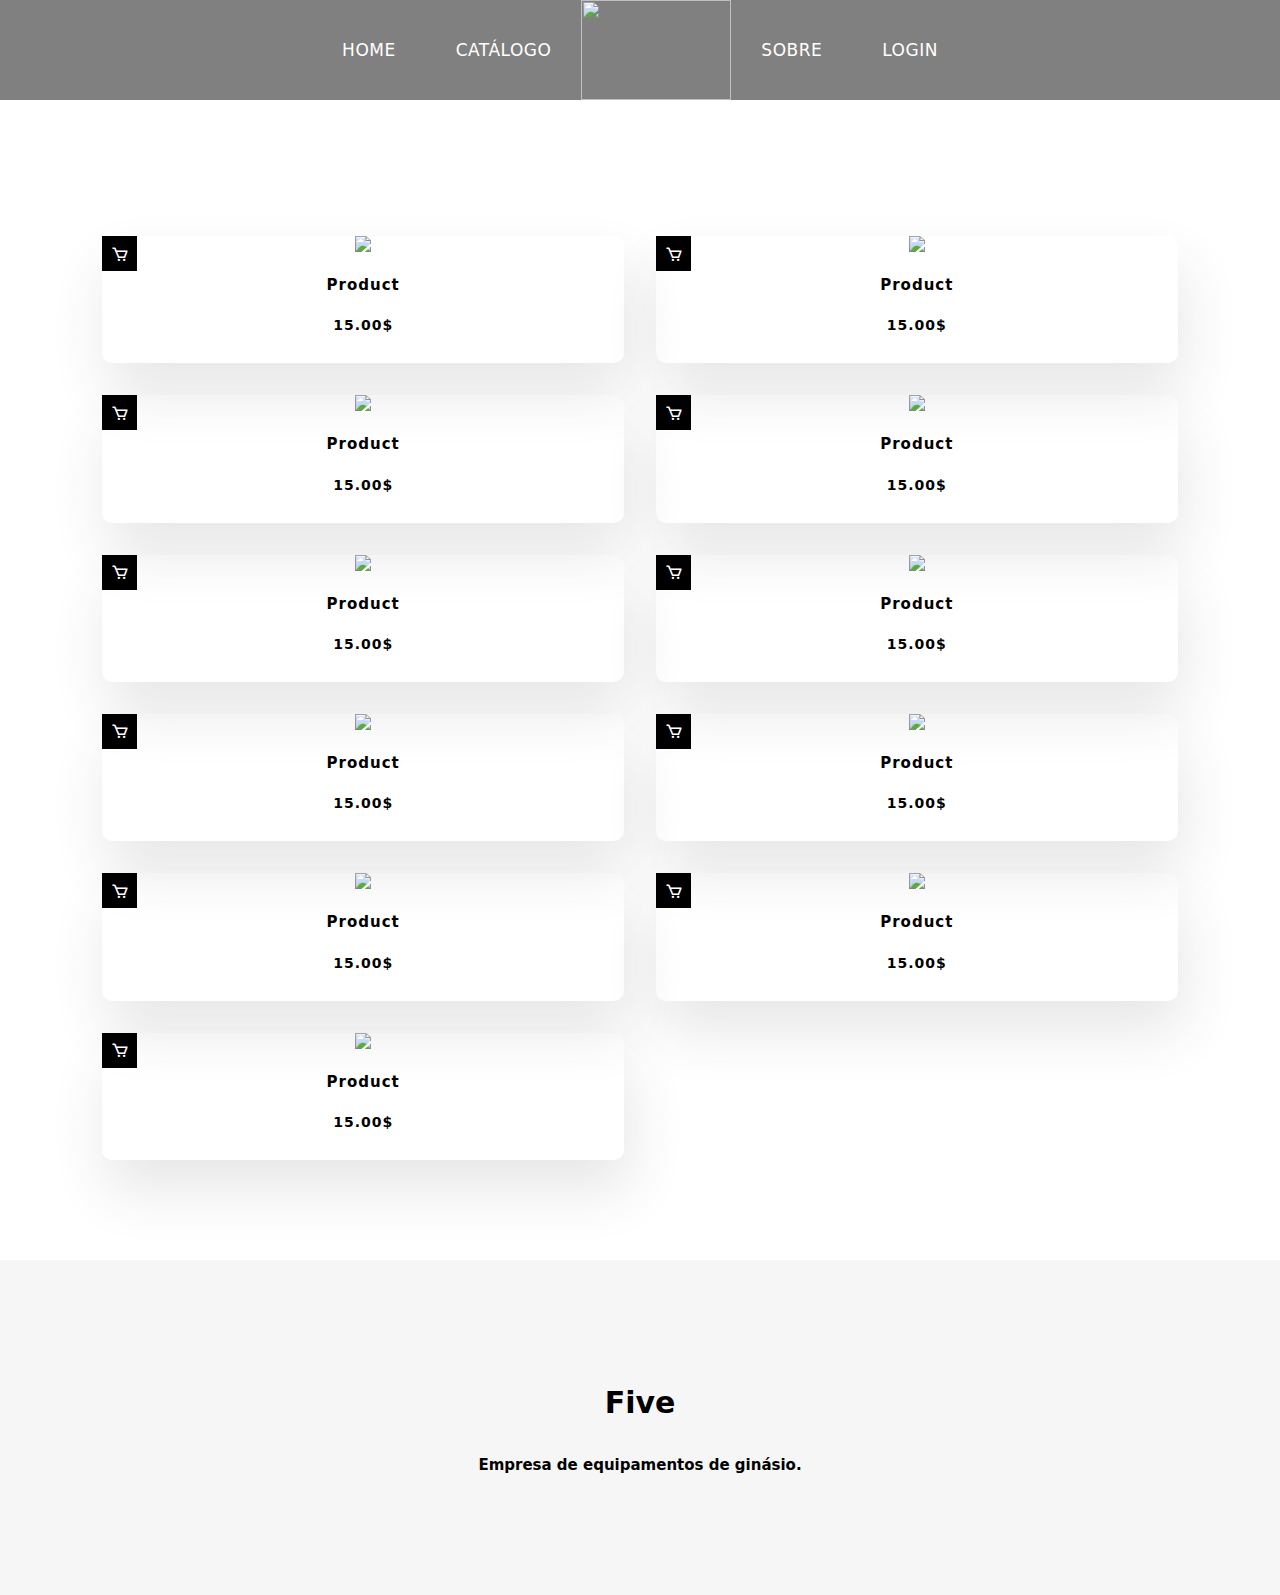
==== catalogo.html @ 52d9e744 "2nd" ====
<!DOCTYPE html>
<html lang="en">
<head>
    <meta charset="UTF-8">
    <meta name="viewport" content="width=device-width, initial-scale=1.0">
    <title>Catálogo</title>
    <link rel="stylesheet" href="style.css">
    <script src="index.js"></script>
    <link rel="stylesheet" href="https://unpkg.com/boxicons@latest/css/boxicons.min.css">
</head>
<body>
    <iframe src="menu.html" width="100%" height="100px" frameborder="0"></iframe>
    <script src="https://cdn.jsdelivr.net/gh/cferdinandi/smooth-scroll@15.0.0/dist/smooth-scroll.polyfills.min.js"></script>
    <section class="loja" id="loja">
        <div class="container">
            <div class="box">
                <img src="img/halteres_5kg.jpg" style="width: 300px;">
                <h4>Product</h4>
                <h5>15.00$</h5>
                <div class="cart">
                    <a href="#"><i class='bx bx-cart'></i></a>
                </div>
            </div>

            <div class="box">
                <img src="img/halteres_5kg.jpg" style="width: 300px;">
                <h4>Product</h4>
                <h5>15.00$</h5>
                <div class="cart">
                    <a href="#"><i class='bx bx-cart'></i></a>
                </div>
            </div>

            <div class="box">
                <img src="img/halteres_5kg.jpg" style="width: 300px;">
                <h4>Product</h4>
                <h5>15.00$</h5>
                <div class="cart">
                    <a href="#"><i class='bx bx-cart'></i></a>
                </div>
            </div>

            <div class="box">
                <img src="img/halteres_5kg.jpg" style="width: 300px;">
                <h4>Product</h4>
                <h5>15.00$</h5>
                <div class="cart">
                    <a href="#"><i class='bx bx-cart'></i></a>
                </div>
            </div>

            <div class="box">
                <img src="img/halteres_5kg.jpg" style="width: 300px;">
                <h4>Product</h4>
                <h5>15.00$</h5>
                <div class="cart">
                    <a href="#"><i class='bx bx-cart'></i></a>
                </div>
            </div>

            <div class="box">
                <img src="img/halteres_5kg.jpg" style="width: 300px;">
                <h4>Product</h4>
                <h5>15.00$</h5>
                <div class="cart">
                    <a href="#"><i class='bx bx-cart'></i></a>
                </div>
            </div>

            <div class="box">
                <img src="img/halteres_5kg.jpg" style="width: 300px;">
                <h4>Product</h4>
                <h5>15.00$</h5>
                <div class="cart">
                    <a href="#"><i class='bx bx-cart'></i></a>
                </div>
            </div>

            <div class="box">
                <img src="img/halteres_5kg.jpg" style="width: 300px;">
                <h4>Product</h4>
                <h5>15.00$</h5>
                <div class="cart">
                    <a href="#"><i class='bx bx-cart'></i></a>
                </div>
            </div>

            <div class="box">
                <img src="img/halteres_5kg.jpg" style="width: 300px;">
                <h4>Product</h4>
                <h5>15.00$</h5>
                <div class="cart">
                    <a href="#"><i class='bx bx-cart'></i></a>
                </div>
            </div>

            <div class="box">
                <img src="img/halteres_5kg.jpg" style="width: 300px;">
                <h4>Product</h4>
                <h5>15.00$</h5>
                <div class="cart">
                    <a href="#"><i class='bx bx-cart'></i></a>
                </div>
            </div>

            <div class="box">
                <img src="img/halteres_5kg.jpg" style="width: 300px;">
                <h4>Product</h4>
                <h5>15.00$</h5>
                <div class="cart">
                    <a href="#"><i class='bx bx-cart'></i></a>
                </div>
            </div>

        </div>
    </section>

    <section class="sobre" id="sobre">
        <div class="sobre_conteudo">
            <h2>Five</h2>
            <p>Empresa de equipamentos de ginásio.</p>
        </div>
    </section>
</body>
</html>
---- style.css ----
html{
    scroll-behavior:smooth;
}

body {
    margin: 0;
    min-height: 100vh;
}

* {
    font-family: system-ui, -apple-system, BlinkMacSystemFont, 'Segoe UI', Roboto, Oxygen, Ubuntu, Cantarell, 'Open Sans', 'Helvetica Neue', sans-serif;
}

.topnav {
    display: flex;
    justify-content: center;
    align-items: center;
    font-family: Montserrat, Arial, sans-serif;
    letter-spacing: .5px;
    text-transform: uppercase;
    background-color: grey;
    height: 100px;
}

.nav-container {
    display: flex;
    align-items: center;
    height: 100px;
}

.topnav img{
    height: 100px;
}

.topnav a {
    color: white;
    text-align: center;
    padding: 15px 30px;
    text-decoration: none;
    font-size: 17px;
    display: inline-block;
    position: relative;
}

.topnav a:after {
    content: '';
    position: absolute;
    width: 100%;
    transform: scaleX(0);
    height: 2px;
    bottom: 0;
    left: 0;
    background-color: rgb(255, 255, 255);
    transform-origin: bottom;
    transition: transform 0.5s ease-out;
}
  
.topnav a:hover:after {
    transform: scaleX(1);
    transform-origin: bottom center;
}

.topnav img{
    width: 150px;
}

.login_bg{
    margin-top: 0;
    position: relative;
    left: 50%;
    width: 43%;
    z-index: -1 ;
}

.divLogin {
    border: 1px outset black;
    background-color: white;
    opacity: 85%;
    position: absolute;
    top: 55%;
    left: 50%;
    transform: translate(-50%, -50%);
    width: 45%;
    height: 60%;
    min-height: 400px;
    max-height: 450px;
    border-radius: 55px;
    box-shadow: 15px 15px 46px 0px grey;
    transition: 1s ease-in-out;
}

.divLogin:hover{
    transition: 1s ease-in-out;
    width: 50%;
    height: 65%;
    align-items: center;
    vertical-align: middle;
    box-shadow:15px 15px 46px 5px black;
    cursor: pointer;
}

.formLogin h1{
    color: black;
    text-align: center;
    margin-bottom: 40px;
}

.formLogin {
    padding: 20px;
    margin-top: 4%;
    text-align: center;
}

.formLogin input {
    text-align: center;
    border-radius: 10px;
}

#btn{
    margin-top: 40px;
    border-color: gray;
    font-family:'Century Gothic';
    font-size: 20px;
    width: 20%;
    height: 25%;
    margin-top: 2%;
    background-color: rgb(190, 190, 190);
    color: black;
    border-radius: 10px;
    transition: 0.6s ease-in-out;
}

#btn:hover{
    margin-bottom: 10px;
    transition: 0.6s ease-in-out;
    font-size: 27px;
    width: 27%;
    height: 32%;
    box-shadow:1px 1px 16px 1px black;
    cursor: pointer;
}

.bgImage img{
    max-width: 100%;
    background-position: center;
    background-repeat: no-repeat;
    background-size: contain;
}

.home_halteres{
    background-color: white;
    opacity: 85%;
    left: 10%;
    top: 40%;
    position: absolute;
    width: 35%;
    min-height: 600px;
    border-radius: 20px;
    scale: 1;
}

.grid{
    display: grid;
    place-items: center;
}

.home_halteres img{
    transition: 0.6s ease-in-out;
}

.home_halteres img:hover{   
    transition: 0.6s ease-in-out;
    transform: scale(1.1);
    cursor: pointer;
}

.home_halteres h1{
    font-size: 40px;
    margin-top: 12%;
    text-align: center;
}

.home_discos{
    background-color: white;
    opacity: 85%;
    left: 55%;
    top: 40%;
    position: absolute;
    width: 35%;
    min-height: 600px;
    border-radius: 20px;
    scale: 1;
}

.home_discos img{
    transition: 0.6s ease-in-out;
}

.home_discos img:hover{   
    transition: 0.6s ease-in-out;
    transform: scale(1.1);
    cursor: pointer;
}

.home_discos h1{
    font-size: 40px;
    margin-top: 12%;
    text-align: center;
}

section {
    padding: 100px 8%;
}

.container {
    display: grid;
    /* Pela resolução do ecrã, calcula quantas divs box cabem*/
    grid-template-columns: repeat(auto-fit, minmax(360px, auto));
    align-items: center;
    gap: 2rem;
    text-align: center;
    cursor: pointer;
    padding-top: 2rem;
}

.box {
    padding: 0px 20px 10px 20px;
    background: transparent;
    box-shadow: 5px 30px 56px rgb(55 55 55 / 12%);
    border-radius: 10px;
    position: relative;
    transition: all .35s ease;
    scale: 1;
}

.box:hover {
    transform: scale(1.05);
}

.box img {
    width: 100%;
    height: auto;
}

.box h4 {
    font-size: 15px;
    letter-spacing: 1px;
    margin-bottom: 8px;
}

.box h5 {
    font-size: 14px;
    letter-spacing: 1px;
    margin-bottom: 20px;
}

.box .cart i {
    position: absolute;
    top: 0;
    left: 0;
    width: 35px;
    height: 35px;
    background: black;
    color: white;
    display: inline-flex;
    align-items: center;
    justify-content: center;
    font-size: 18px;
}

.sobre{
    background-color: #f7f6f6;
    display: flex;
    align-items: center;
    justify-content: center;
    flex-direction: column;
}

.sobre_conteudo{
    text-align: center;
}

.sobre_conteudo h2{
    font-size: 30px;
    margin-bottom: 30px;
}

.sobre_conteudo p {
    max-width: 600px;
    font-size: 15px;
    font-weight: 600;
    line-height: 30px;
}

.footer_menu {
    text-align: left;
    padding: 15px 30px 100px;
    background-color: grey;
    color: white;
}

.footer_logo{
    width: 180px;
    float: left;
}

.footer_logo:hover {
    transition: 0.5s ease-in-out;
    content: url("img/Five-logos_black.png");
}

.social_icons{
    margin-top: 2%;
    display: flex;
    justify-content: center;
}

.social_icons a{
    text-decoration: none;
    padding: 10px;
    background-color: white;
    margin: 10px;
    border-radius: 50%;
}

.social_icons a:hover{
    background-color: #111;
    transition: 0.5s ease-in-out;
}

.social_icons a i{
    font-size: 2em;
    color: black;
    opacity: 0.9;
}

.social_icons a:hover i{
    color: white;
    transition: 0.5s;
}


@media (max-width: 1350px) {
    .divLogin {
        width: 540px;
    }
}

@media (min-width: 1500px) {
    .home_halteres, .home_discos{
        height: 700px;
    }
}

@media (max-width: 1000px) {
    .home_halteres, .home_discos {
        height: 500px;
    }
}
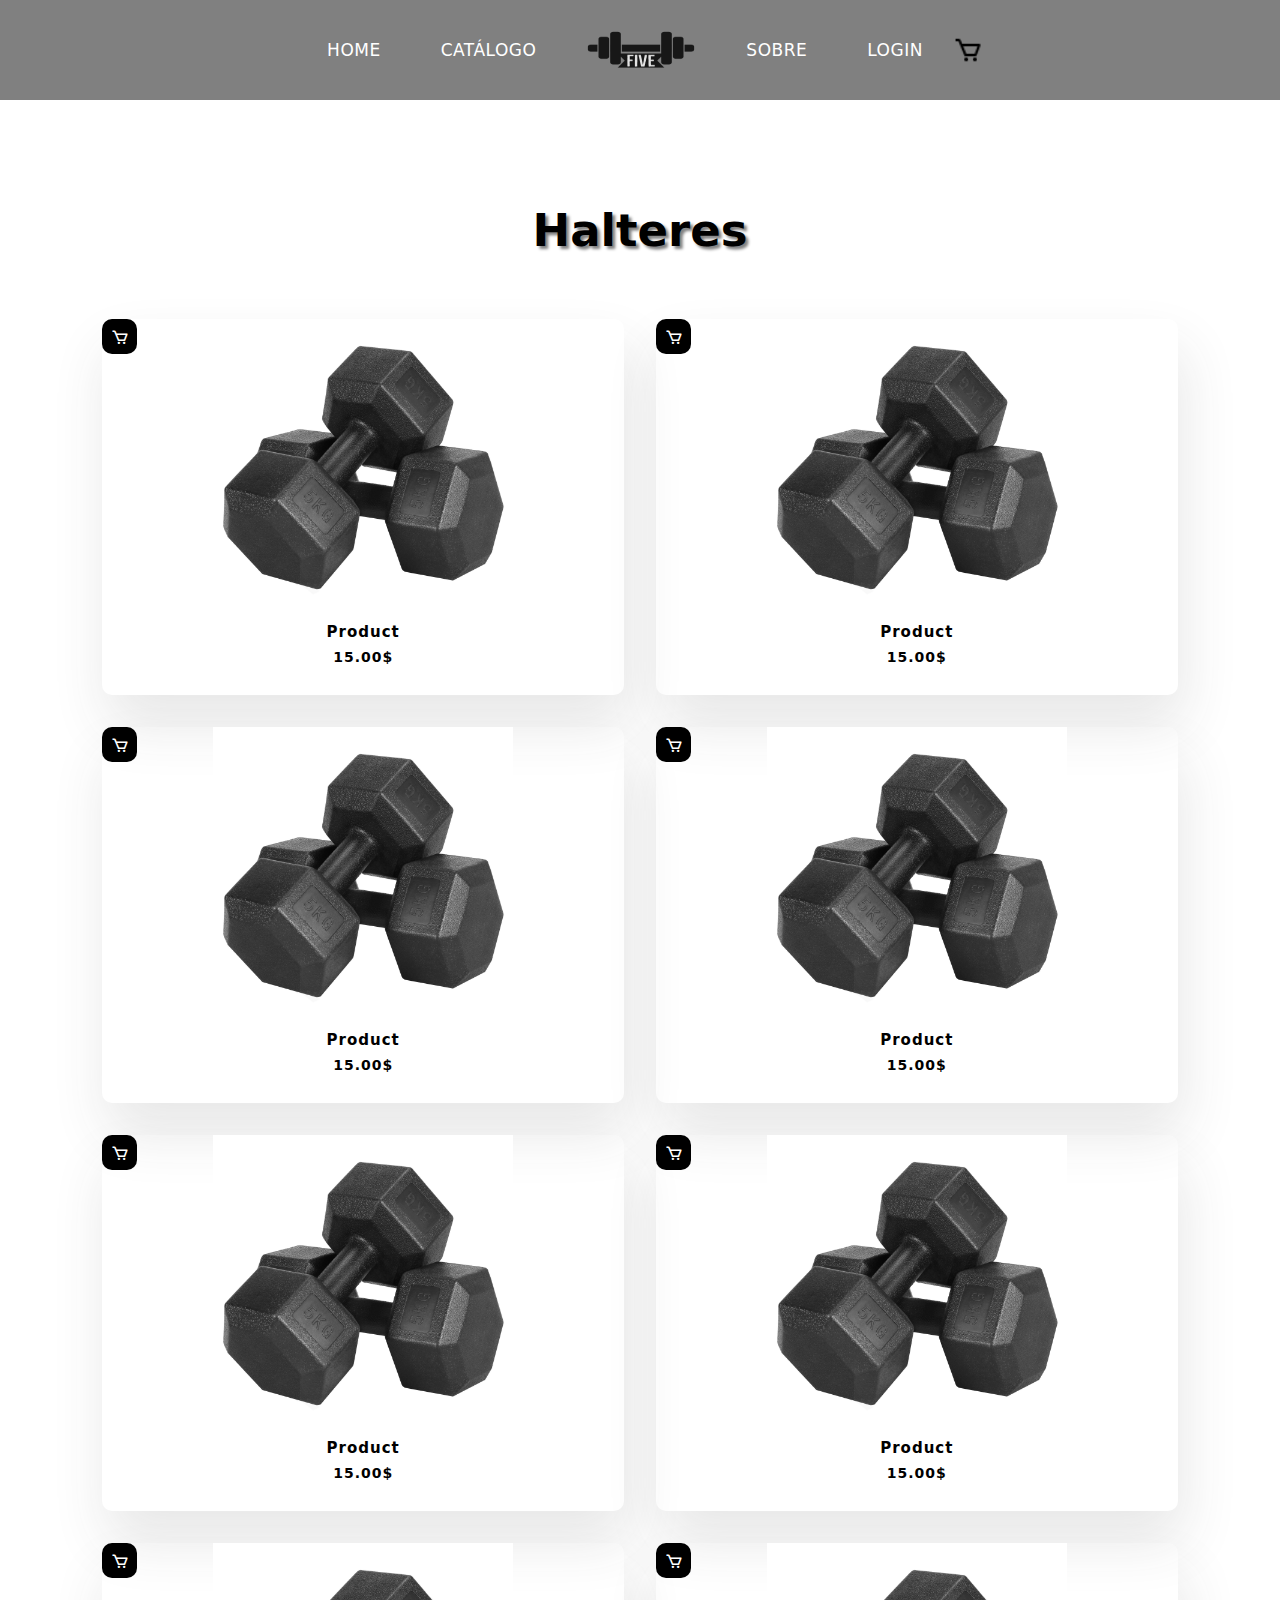
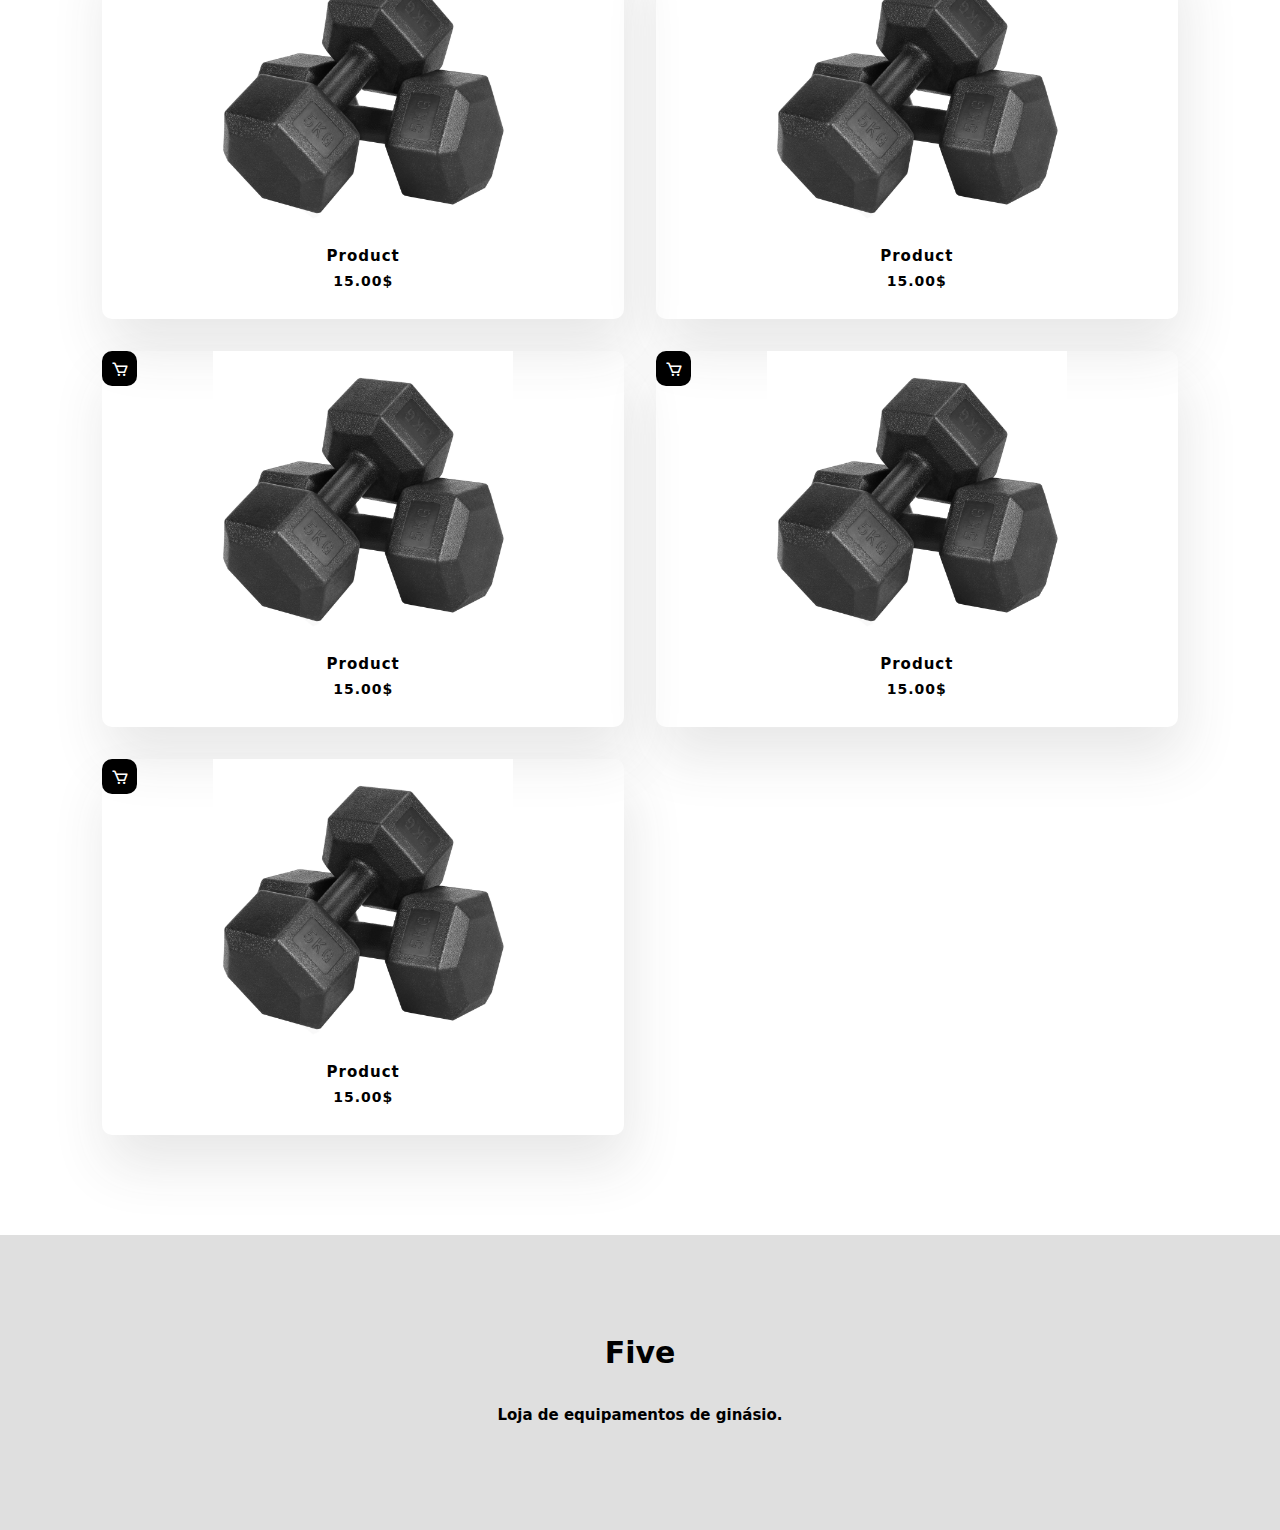
==== commit 603d7d66: "3rd" ====
--- a/catalogo.html
+++ b/catalogo.html
@@ -10,9 +10,9 @@
 </head>
 <body>
     <iframe src="menu.html" width="100%" height="100px" frameborder="0"></iframe>
-    <script src="https://cdn.jsdelivr.net/gh/cferdinandi/smooth-scroll@15.0.0/dist/smooth-scroll.polyfills.min.js"></script>
     <section class="loja" id="loja">
-        <div class="container">
+        <h1>Halteres</h1>
+        <div class="container-halteres">
             <div class="box">
                 <img src="img/halteres_5kg.jpg" style="width: 300px;">
                 <h4>Product</h4>
@@ -118,7 +118,7 @@
     <section class="sobre" id="sobre">
         <div class="sobre_conteudo">
             <h2>Five</h2>
-            <p>Empresa de equipamentos de ginásio.</p>
+            <p>Loja de equipamentos de ginásio.</p>
         </div>
     </section>
 </body>
--- a/style.css
+++ b/style.css
@@ -8,8 +8,14 @@
 }
 
 * {
+    margin: 0;
     font-family: system-ui, -apple-system, BlinkMacSystemFont, 'Segoe UI', Roboto, Oxygen, Ubuntu, Cantarell, 'Open Sans', 'Helvetica Neue', sans-serif;
 }
+
+
+/* TOP NAV*/
+
+
 
 .topnav {
     display: flex;
@@ -22,14 +28,20 @@
     height: 100px;
 }
 
+.topnav-cart img{
+    height: 30px;
+    float: right;
+}
+
 .nav-container {
     display: flex;
     align-items: center;
     height: 100px;
 }
 
-.topnav img{
+.topnav-icon{
     height: 100px;
+    width: 150px;
 }
 
 .topnav a {
@@ -60,39 +72,42 @@
     transform-origin: bottom center;
 }
 
-.topnav img{
-    width: 150px;
-}
+
+/* Página Login*/
+
+
 
 .login_bg{
-    margin-top: 0;
-    position: relative;
-    left: 50%;
-    width: 43%;
+    position: absolute;
+    left: 60%;
+    top: 20%;
+    width: 50%;
     z-index: -1 ;
 }
 
+.login-container {
+    display: flex;
+    align-items: center;
+    justify-content: center;
+}
+
 .divLogin {
+    margin-top: 5%;
     border: 1px outset black;
     background-color: white;
-    opacity: 85%;
-    position: absolute;
-    top: 55%;
-    left: 50%;
-    transform: translate(-50%, -50%);
     width: 45%;
     height: 60%;
     min-height: 400px;
     max-height: 450px;
     border-radius: 55px;
     box-shadow: 15px 15px 46px 0px grey;
-    transition: 1s ease-in-out;
+    transition: 1.2s;
+    scale: 1;
 }
 
 .divLogin:hover{
-    transition: 1s ease-in-out;
-    width: 50%;
-    height: 65%;
+    transition: 1.2s;
+    transform: scale(1.1);
     align-items: center;
     vertical-align: middle;
     box-shadow:15px 15px 46px 5px black;
@@ -102,11 +117,17 @@
 .formLogin h1{
     color: black;
     text-align: center;
-    margin-bottom: 40px;
+    margin-bottom: 35px;
+}
+
+.formLogin h4{
+    margin-top: 10px;
+    font-size: 14px;
+    color: red;
+    text-align: center;
 }
 
 .formLogin {
-    padding: 20px;
     margin-top: 4%;
     text-align: center;
 }
@@ -116,29 +137,38 @@
     border-radius: 10px;
 }
 
-#btn{
-    margin-top: 40px;
+.formLogin-table{
+    display:  grid;
+    place-items: center;
+    border-collapse: separate;
+    border-spacing: 0 15px;
+}
+
+.btn{
+    margin-top: 25px;   
     border-color: gray;
     font-family:'Century Gothic';
     font-size: 20px;
-    width: 20%;
+    width: 25%;
     height: 25%;
-    margin-top: 2%;
     background-color: rgb(190, 190, 190);
     color: black;
     border-radius: 10px;
     transition: 0.6s ease-in-out;
-}
-
-#btn:hover{
+    scale: 1;
+}
+
+.btn:hover{
+    transform: scale(1.1);
     margin-bottom: 10px;
-    transition: 0.6s ease-in-out;
-    font-size: 27px;
-    width: 27%;
-    height: 32%;
-    box-shadow:1px 1px 16px 1px black;
+    transition: 0.6s ease-in-out;   
+    box-shadow:1px 1px 10px 1px black;
     cursor: pointer;
 }
+
+/* Página index */
+
+
 
 .bgImage img{
     max-width: 100%;
@@ -154,7 +184,7 @@
     top: 40%;
     position: absolute;
     width: 35%;
-    min-height: 600px;
+    max-height: 600px;
     border-radius: 20px;
     scale: 1;
 }
@@ -176,7 +206,12 @@
 
 .home_halteres h1{
     font-size: 40px;
-    margin-top: 12%;
+    margin-top: 30px;
+    text-align: center;
+}
+
+.home_halteres h2{
+    font-size: 15px;
     text-align: center;
 }
 
@@ -187,7 +222,7 @@
     top: 40%;
     position: absolute;
     width: 35%;
-    min-height: 600px;
+    max-height: 600px;
     border-radius: 20px;
     scale: 1;
 }
@@ -204,15 +239,33 @@
 
 .home_discos h1{
     font-size: 40px;
-    margin-top: 12%;
-    text-align: center;
-}
+    margin-top: 30px;
+    text-align: center;
+}
+
+.home_discos h2{
+    font-size: 15px;
+    text-align: center;
+}
+
+
+/* Página catálogo*/
+
+
 
 section {
     padding: 100px 8%;
 }
 
-.container {
+section h1{
+    text-align: center;
+    width: auto;
+    font-size: 45px;
+    text-shadow: 3px 3px 3px grey;
+    margin-bottom: 30px;
+}
+
+.container-halteres {
     display: grid;
     /* Pela resolução do ecrã, calcula quantas divs box cabem*/
     grid-template-columns: repeat(auto-fit, minmax(360px, auto));
@@ -234,7 +287,7 @@
 }
 
 .box:hover {
-    transform: scale(1.05);
+    transform: scale(1.1);
 }
 
 .box img {
@@ -260,6 +313,7 @@
     left: 0;
     width: 35px;
     height: 35px;
+    border-radius: 10px;
     background: black;
     color: white;
     display: inline-flex;
@@ -269,7 +323,7 @@
 }
 
 .sobre{
-    background-color: #f7f6f6;
+    background-color: #dfdfdf;
     display: flex;
     align-items: center;
     justify-content: center;
@@ -292,11 +346,17 @@
     line-height: 30px;
 }
 
+
+/* Footer */
+
+
+
 .footer_menu {
     text-align: left;
-    padding: 15px 30px 100px;
+    padding: 35px 30px 100px;
     background-color: grey;
     color: white;
+    margin-bottom: 0;
 }
 
 .footer_logo{
@@ -310,7 +370,7 @@
 }
 
 .social_icons{
-    margin-top: 2%;
+    margin-top: 4%;
     display: flex;
     justify-content: center;
 }
@@ -340,9 +400,11 @@
 }
 
 
+/* Responsive */
+
 @media (max-width: 1350px) {
     .divLogin {
-        width: 540px;
+        width: 570px;
     }
 }
 
@@ -358,3 +420,8 @@
     }
 }
 
+@media (max-width: 1360px) {
+    .login-container{
+        height: 350px;
+    }
+}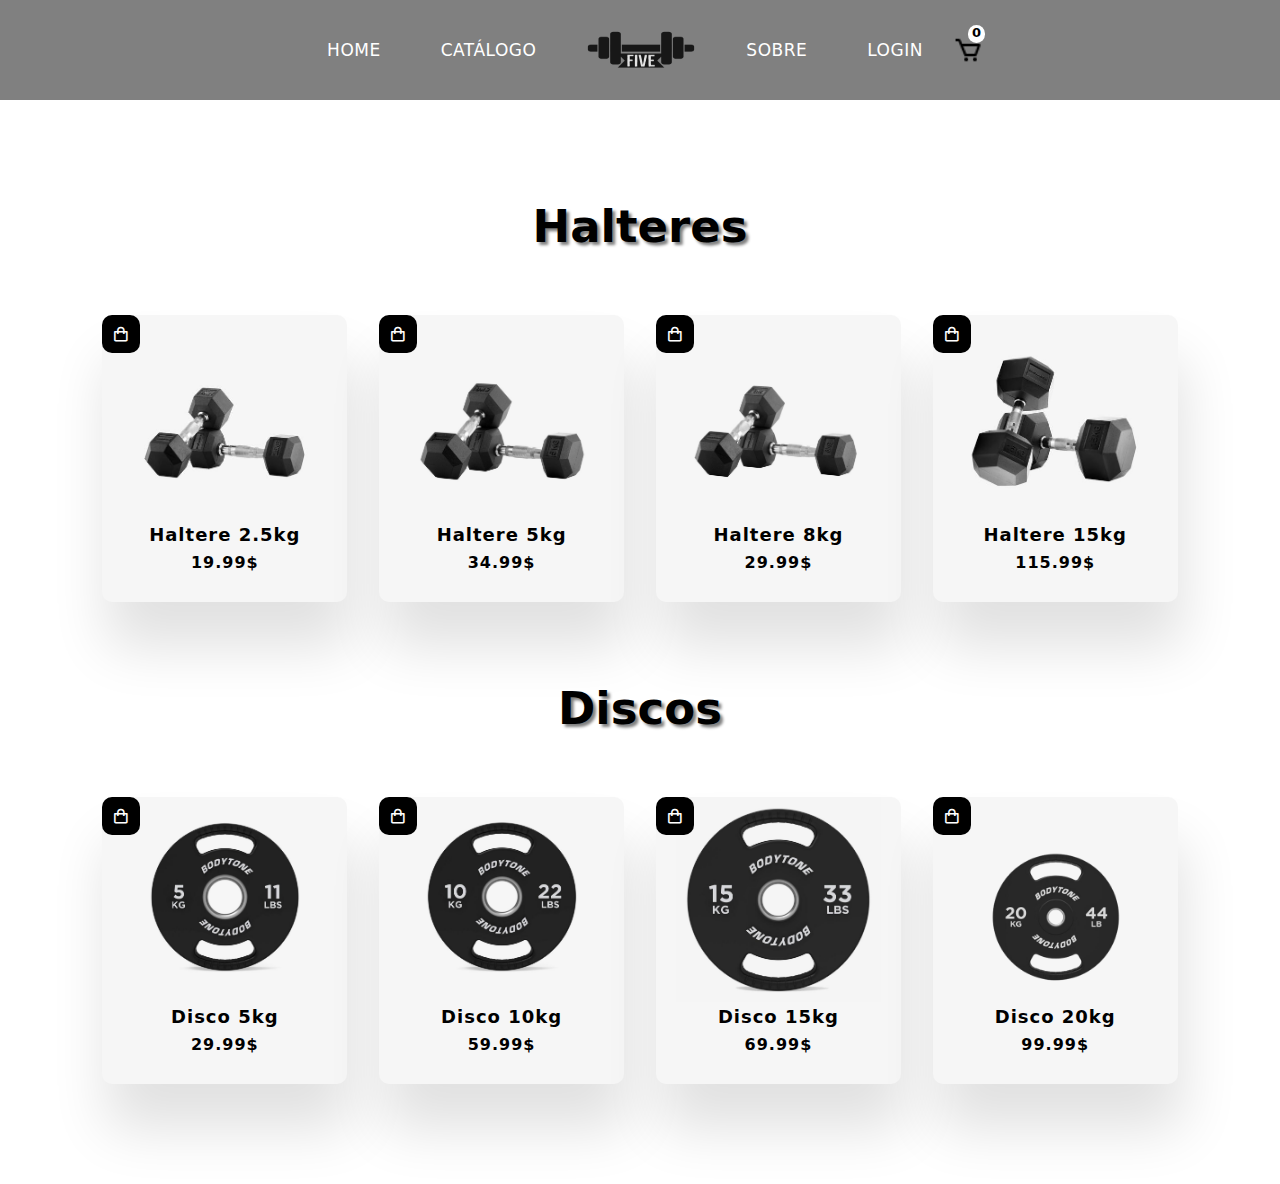
==== commit d86c569b: "commit" ====
--- a/catalogo.html
+++ b/catalogo.html
@@ -5,121 +5,105 @@
     <meta name="viewport" content="width=device-width, initial-scale=1.0">
     <title>Catálogo</title>
     <link rel="stylesheet" href="style.css">
-    <script src="index.js"></script>
     <link rel="stylesheet" href="https://unpkg.com/boxicons@latest/css/boxicons.min.css">
 </head>
 <body>
-    <iframe src="menu.html" width="100%" height="100px" frameborder="0"></iframe>
+    <div class="topnav">
+        <div class="nav-container">
+            <a href="index.html" target="_parent">Home</a>
+            <a href="catalogo.html" target="_parent">Catálogo</a>
+            <img src="img/Five-logos_transparent.png" class="topnav-icon">
+            <a href="index.html#sobre" target="_parent">Sobre</a>
+            <a href="login.html" target="_parent">Login</a>
+            <div style="height: 50px;">
+                <h1 class="quantity"></h1>
+                <img src="img/cart.png" id="cart-icon">
+            </div>
+            <div class="cart-menu">
+                <h2 class="cart-title">O seu carrinho</h2>
+                <div class="cart-content">
+                    
+                </div>
+
+                <div class="total">
+                    <div class="total-title">Total</div>
+                    <div class="total-price">$0</div>
+                </div>
+
+                <button type="button" class="btn-buy">Comprar</button>
+
+                <i class='bx bx-x' id="close-cart"></i>
+            </div>
+        </div>
+    </div>
+
     <section class="loja" id="loja">
         <h1>Halteres</h1>
-        <div class="container-halteres">
+        <div class="container-halteres" id="container-halteres">
             <div class="box">
-                <img src="img/halteres_5kg.jpg" style="width: 300px;">
-                <h4>Product</h4>
-                <h5>15.00$</h5>
-                <div class="cart">
-                    <a href="#"><i class='bx bx-cart'></i></a>
-                </div>
+                <img class="product-img" src="img/Halteres/2.5kg.jpg">
+                <h4 class="product-title">Haltere 2.5kg</h4>
+                <h5 class="product-price">19.99$</h5>
+                <i class='bx bx-shopping-bag add-cart'></i>
             </div>
 
             <div class="box">
-                <img src="img/halteres_5kg.jpg" style="width: 300px;">
-                <h4>Product</h4>
-                <h5>15.00$</h5>
-                <div class="cart">
-                    <a href="#"><i class='bx bx-cart'></i></a>
-                </div>
+                <img class="product-img" src="img/Halteres/5kg.jpg">
+                <h4 class="product-title">Haltere 5kg</h4>
+                <h5 class="product-price">34.99$</h5>
+                <i class='bx bx-shopping-bag add-cart'></i>
             </div>
 
             <div class="box">
-                <img src="img/halteres_5kg.jpg" style="width: 300px;">
-                <h4>Product</h4>
-                <h5>15.00$</h5>
-                <div class="cart">
-                    <a href="#"><i class='bx bx-cart'></i></a>
-                </div>
+                <img class="product-img" src="img/Halteres/8kg.jpg">
+                <h4 class="product-title">Haltere 8kg</h4>
+                <h5 class="product-price">29.99$</h5>
+                <i class='bx bx-shopping-bag add-cart'></i>
             </div>
 
             <div class="box">
-                <img src="img/halteres_5kg.jpg" style="width: 300px;">
-                <h4>Product</h4>
-                <h5>15.00$</h5>
-                <div class="cart">
-                    <a href="#"><i class='bx bx-cart'></i></a>
-                </div>
-            </div>
-
-            <div class="box">
-                <img src="img/halteres_5kg.jpg" style="width: 300px;">
-                <h4>Product</h4>
-                <h5>15.00$</h5>
-                <div class="cart">
-                    <a href="#"><i class='bx bx-cart'></i></a>
-                </div>
-            </div>
-
-            <div class="box">
-                <img src="img/halteres_5kg.jpg" style="width: 300px;">
-                <h4>Product</h4>
-                <h5>15.00$</h5>
-                <div class="cart">
-                    <a href="#"><i class='bx bx-cart'></i></a>
-                </div>
-            </div>
-
-            <div class="box">
-                <img src="img/halteres_5kg.jpg" style="width: 300px;">
-                <h4>Product</h4>
-                <h5>15.00$</h5>
-                <div class="cart">
-                    <a href="#"><i class='bx bx-cart'></i></a>
-                </div>
-            </div>
-
-            <div class="box">
-                <img src="img/halteres_5kg.jpg" style="width: 300px;">
-                <h4>Product</h4>
-                <h5>15.00$</h5>
-                <div class="cart">
-                    <a href="#"><i class='bx bx-cart'></i></a>
-                </div>
-            </div>
-
-            <div class="box">
-                <img src="img/halteres_5kg.jpg" style="width: 300px;">
-                <h4>Product</h4>
-                <h5>15.00$</h5>
-                <div class="cart">
-                    <a href="#"><i class='bx bx-cart'></i></a>
-                </div>
-            </div>
-
-            <div class="box">
-                <img src="img/halteres_5kg.jpg" style="width: 300px;">
-                <h4>Product</h4>
-                <h5>15.00$</h5>
-                <div class="cart">
-                    <a href="#"><i class='bx bx-cart'></i></a>
-                </div>
-            </div>
-
-            <div class="box">
-                <img src="img/halteres_5kg.jpg" style="width: 300px;">
-                <h4>Product</h4>
-                <h5>15.00$</h5>
-                <div class="cart">
-                    <a href="#"><i class='bx bx-cart'></i></a>
-                </div>
+                <img class="product-img" src="img/Halteres/15kg.jpg">
+                <h4 class="product-title">Haltere 15kg</h4>
+                <h5 class="product-price">115.99$</h5>
+                <i class='bx bx-shopping-bag add-cart'></i>            
             </div>
 
         </div>
+
+        <h1 style="margin-top: 80px;">Discos</h1>
+        <div class="container-discos" id="container-discos">
+        
+            <div class="box">
+                <img class="product-img" src="img/Discos/5kg.jpg">
+                <h4 class="product-title">Disco 5kg</h4>
+                <h5 class="product-price">29.99$</h5>
+                <i class='bx bx-shopping-bag add-cart'></i>
+            </div>
+        
+            <div class="box">
+                <img class="product-img" src="img/Discos/10kg.jpg">
+                <h4 class="product-title">Disco 10kg</h4>
+                <h5 class="product-price">59.99$</h5>
+                <i class='bx bx-shopping-bag add-cart'></i>
+            </div>
+        
+            <div class="box">
+                <img class="product-img" src="img/Discos/15kg.jpg">
+                <h4 class="product-title">Disco 15kg</h4>
+                <h5 class="product-price">69.99$</h5>
+                <i class='bx bx-shopping-bag add-cart'></i>
+            </div>
+        
+            <div class="box">
+                <img class="product-img" src="img/Discos/20kg.png">
+                <h4 class="product-title">Disco 20kg</h4>
+                <h5 class="product-price">99.99$</h5>
+                <i class='bx bx-shopping-bag add-cart'></i>
+            </div>
+        
+        </div>
     </section>
 
-    <section class="sobre" id="sobre">
-        <div class="sobre_conteudo">
-            <h2>Five</h2>
-            <p>Loja de equipamentos de ginásio.</p>
-        </div>
-    </section>
+    <script src="index.js"></script>
 </body>
 </html>--- a/style.css
+++ b/style.css
@@ -14,7 +14,6 @@
 
 
 /* TOP NAV*/
-
 
 
 .topnav {
@@ -26,11 +25,6 @@
     text-transform: uppercase;
     background-color: grey;
     height: 100px;
-}
-
-.topnav-cart img{
-    height: 30px;
-    float: right;
 }
 
 .nav-container {
@@ -70,6 +64,27 @@
 .topnav a:hover:after {
     transform: scaleX(1);
     transform-origin: bottom center;
+}
+
+#cart-icon {
+    margin-top: 10px;
+    height: 30px;
+    float: right;
+    cursor: pointer;
+    position: relative;
+}
+
+.quantity {
+    margin-left: 15px;
+    padding-left: 4px;
+    padding-bottom: 5px;
+    background-color: white;
+    border-radius: 10px;
+    width: 13px;
+    height: 13px;
+    position: absolute;
+    z-index: 100;
+    font-size: small;
 }
 
 
@@ -268,7 +283,8 @@
 .container-halteres {
     display: grid;
     /* Pela resolução do ecrã, calcula quantas divs box cabem*/
-    grid-template-columns: repeat(auto-fit, minmax(360px, auto));
+    /*grid-template-columns: repeat(3, 1fr);*/
+    grid-template-columns: repeat(auto-fit, minmax(220px, auto));
     align-items: center;
     gap: 2rem;
     text-align: center;
@@ -276,10 +292,20 @@
     padding-top: 2rem;
 }
 
+.container-discos {
+    display: grid;
+    grid-template-columns: repeat(auto-fit, minmax(220px, auto));
+    align-items: center;
+    gap: 2rem;
+    text-align: center;
+    cursor: pointer;
+    padding-top: 2rem;
+}
+
 .box {
+    background-color: #f6f6f6;
     padding: 0px 20px 10px 20px;
-    background: transparent;
-    box-shadow: 5px 30px 56px rgb(55 55 55 / 12%);
+    box-shadow: 5px 45px 56px rgba(0, 0, 0, 0.12);
     border-radius: 10px;
     position: relative;
     transition: all .35s ease;
@@ -290,37 +316,151 @@
     transform: scale(1.1);
 }
 
-.box img {
-    width: 100%;
-    height: auto;
+.product-img {
+    max-width: 100%;
 }
 
 .box h4 {
-    font-size: 15px;
+    font-size: 18px;
     letter-spacing: 1px;
     margin-bottom: 8px;
 }
 
 .box h5 {
-    font-size: 14px;
+    font-size: 16px;
     letter-spacing: 1px;
     margin-bottom: 20px;
 }
 
-.box .cart i {
+.add-cart{
+    border-radius: 10px;
     position: absolute;
     top: 0;
     left: 0;
-    width: 35px;
-    height: 35px;
-    border-radius: 10px;
+    padding: 10px;
     background: black;
     color: white;
     display: inline-flex;
     align-items: center;
     justify-content: center;
     font-size: 18px;
-}
+    cursor: pointer;
+}
+
+/* Carrinho */
+
+.cart-menu{
+    position: fixed;
+    top: 0;
+    right: -100%;
+    width: 360px;
+    min-height: 100vh;
+    padding: 20px;
+    background-color: rgb(255, 255, 255);
+    box-shadow: 0px 0px 30px #000000;    
+    z-index: 100;
+    transition: 0.6s ease-in-out;
+}
+
+.cart-menu.active{
+    transition: 0.5s ease-in-out;
+    right: 0;
+}
+
+.cart-title{
+    text-align: center;
+    font-size: 27px;
+    margin-bottom: 30px;
+}
+
+.cart-box{
+    display: grid;
+    grid-template-columns: 32% 50% 18%;
+    align-items: center;
+    gap: 16px;
+    margin-top: 16px;
+}
+
+.cart-img{
+    width: 100px;
+    height: 100px;
+    object-fit: contain;
+    padding: 10px;
+}
+
+.detail-box{
+    display: grid;
+    row-gap: 8px;
+}
+
+.cart-product-title{
+    font-size: 15px;
+    text-transform: uppercase;
+}
+
+.cart-price{
+    font-size: 13px;
+}
+
+.cart-quantity{
+    border: 1px solid;
+    width: 40px;
+    text-align: center;
+    font-size: 15px;
+}
+
+.cart-remove{
+    font-size: 24px;
+    color: red;
+    cursor: pointer;
+}
+
+.total{
+    display: flex;
+    justify-content: flex-end;
+    margin-top: 18px;
+    border-top: 1px solid;
+}
+
+.total-title{
+    font-size: 17px;
+    font-weight: 600;
+}
+
+.total-price{
+    margin-left: 7px;
+}
+
+.btn-buy{
+    box-shadow: 1px 1px 26px 0px grey;
+    display: flex;
+    margin: 1.5rem auto 0 auto;
+    padding: 12px 20px;
+    border: none;
+    background-color: #000000;
+    color: white;
+    font-size: 15px;
+    font-weight: 500;
+    cursor: pointer;
+    border-radius: 10px;
+    transition: 0.6s ease-in-out;
+}
+
+.btn-buy:hover{
+    transition: 0.6s ease-in-out;
+    transform: scale(1.1);
+}
+
+#close-cart{
+    position: absolute;
+    top: 15px;
+    right: 13px;
+    font-size: 30px;
+    color: black;
+    cursor: pointer;
+}
+
+/* Sobre */
 
 .sobre{
     background-color: #dfdfdf;
@@ -340,10 +480,12 @@
 }
 
 .sobre_conteudo p {
-    max-width: 600px;
-    font-size: 15px;
-    font-weight: 600;
-    line-height: 30px;
+    font-size: 18px;
+    color: #333;
+    line-height: 1.5;
+    margin: 20px 0;
+    text-align: center;
+    font-weight: 400;
 }
 
 
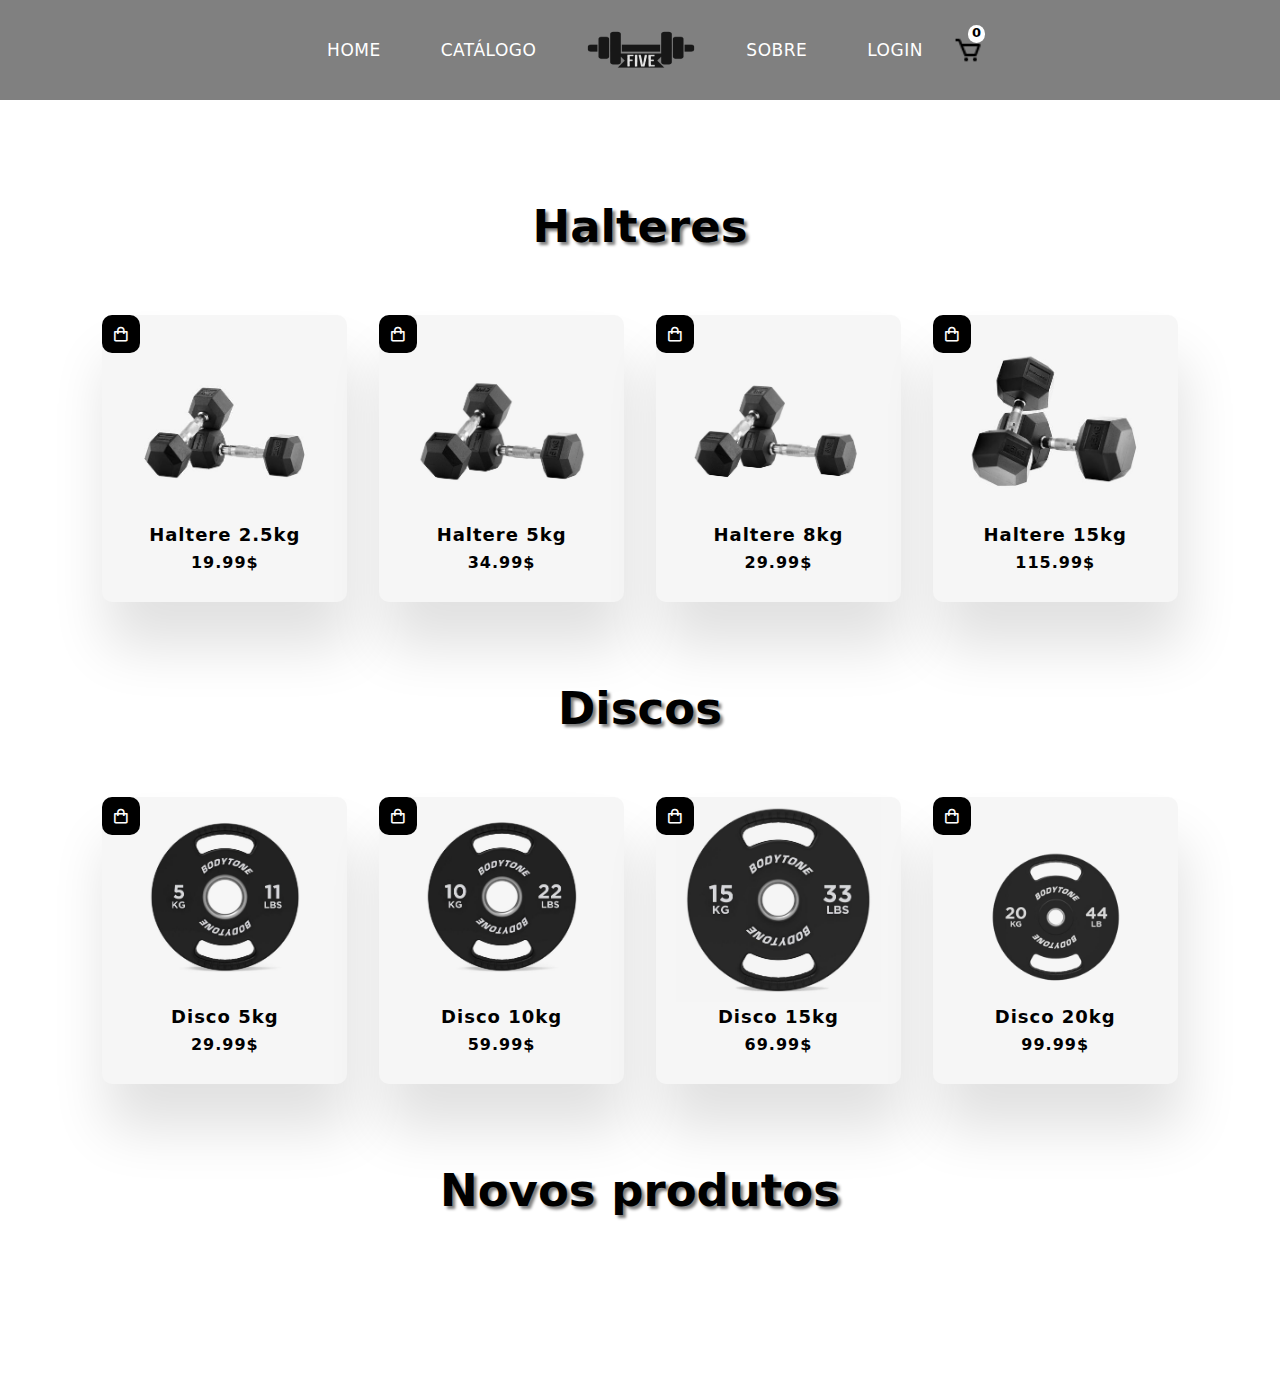
==== commit a346215c: "final commit" ====
--- a/catalogo.html
+++ b/catalogo.html
@@ -102,6 +102,11 @@
             </div>
         
         </div>
+
+        <h1 style="margin-top: 80px;">Novos produtos</h1>
+        <div class="newItems-content">
+            
+        </div>
     </section>
 
     <script src="index.js"></script>
--- a/style.css
+++ b/style.css
@@ -184,7 +184,6 @@
 /* Página index */
 
 
-
 .bgImage img{
     max-width: 100%;
     background-position: center;
@@ -282,8 +281,6 @@
 
 .container-halteres {
     display: grid;
-    /* Pela resolução do ecrã, calcula quantas divs box cabem*/
-    /*grid-template-columns: repeat(3, 1fr);*/
     grid-template-columns: repeat(auto-fit, minmax(220px, auto));
     align-items: center;
     gap: 2rem;
@@ -293,6 +290,16 @@
 }
 
 .container-discos {
+    display: grid;
+    grid-template-columns: repeat(auto-fit, minmax(220px, auto));
+    align-items: center;
+    gap: 2rem;
+    text-align: center;
+    cursor: pointer;
+    padding-top: 2rem;
+}
+
+.newItems-content{
     display: grid;
     grid-template-columns: repeat(auto-fit, minmax(220px, auto));
     align-items: center;
@@ -345,6 +352,10 @@
     justify-content: center;
     font-size: 18px;
     cursor: pointer;
+}
+
+.add-cart:active{
+    transform: scale(1.2);
 }
 
 /* Carrinho */
@@ -468,6 +479,7 @@
     align-items: center;
     justify-content: center;
     flex-direction: column;
+    padding-top: 60px;
 }
 
 .sobre_conteudo{
@@ -485,6 +497,14 @@
     line-height: 1.5;
     margin: 20px 0;
     text-align: center;
+    font-weight: 400;
+}
+
+.sobre_conteudo ol{
+    font-size: 18px;
+    color: #333;
+    line-height: 1.5;
+    text-align: left;
     font-weight: 400;
 }
 
@@ -542,6 +562,87 @@
 }
 
 
+/* Admin  */
+
+.painel_admin{
+    text-align: center;
+    float:  left;
+    background-color: #333;
+    width: 30%;
+    height: 100vh;
+    box-shadow: 1px 0px 26px 0px #111;
+}
+
+.painel_admin h1{
+    margin: auto;
+    width: 50%;
+    padding: 10px;
+    font-size: 30px;
+    color: white;
+    margin-bottom: 50px;
+}
+
+.painel_admin h2{
+    padding: 10px;
+    text-align: center;
+    font-size: 19px;
+    color: white;
+    transition: 0.6s;
+}
+
+.painel_admin h2:hover{
+    cursor: pointer;
+    transition: 0.6s;
+    transform: scale(1.1);
+}
+
+.novo_produto{
+    display: flex;
+    align-items: center;
+    justify-content: center;
+    height: 100vh;
+}
+
+.dados_produto{
+    text-align: center;
+    width: 50%;
+    height: 80%;
+    background-color: rgb(175, 175, 175);
+    border-radius: 10px;
+    box-shadow: 1px 1px 26px 0px grey;
+}
+
+.dados_produto h1{
+    color: #333;
+    text-transform: uppercase;
+    margin-top: 7%;
+    font-size: 30px;
+    font-weight: 900;
+    margin-bottom: 10%;
+}
+
+.inserir_produto{
+    margin-top: 4%;
+    text-align: center;
+}
+
+.inserir_produto input {
+    border-radius: 10px;
+    text-align: center;
+}
+
+.inserir_produto h3{
+    margin-bottom: 50px;
+    font-size: 24px;
+}
+
+.inserir_produto h4{
+    margin-top: 10px;
+    font-size: 14px;
+    color: red;
+    text-align: center;
+}
+
 /* Responsive */
 
 @media (max-width: 1350px) {
@@ -558,12 +659,66 @@
 
 @media (max-width: 1000px) {
     .home_halteres, .home_discos {
+        top: 20%;
         height: 500px;
     }
+}
+
+@media (max-width: 850px) {
+    .home_halteres, .home_discos {
+        top: 18%;
+        height: 420px;
+    }
+}
+
+@media (max-width: 700px) {
+    .home_halteres, .home_discos {
+        top: 30%;
+        height: 60%;
+    }
+    .bgImage{
+        height: 100vh;
+    }
+    .bgImage img{
+        height: 100%;
+    }
+}
+
+@media (max-width: 550px) {
+    .home_halteres, .home_discos {
+        top: 25%;
+        height: 350px;
+    }
+    .bgImage{
+        height: 80vh;
+    }
+    .bgImage img{
+        height: 100%;
+    }
+
 }
 
 @media (max-width: 1360px) {
     .login-container{
         height: 350px;
     }
+}
+
+@media (max-width: 500px){
+    .bgImage{
+        height: 60vh;
+    }
+    .bgImage img{
+        height: 100%;
+    }
+    .home_halteres, .home_discos{
+        height: 40%;
+        top: 24%;
+    }
+    .home_halteres h1, .home_discos h1{
+        font-size: 20px;
+    }
+    .home_halteres h2, .home_discos h2{
+        font-size: 10px;
+    }
 }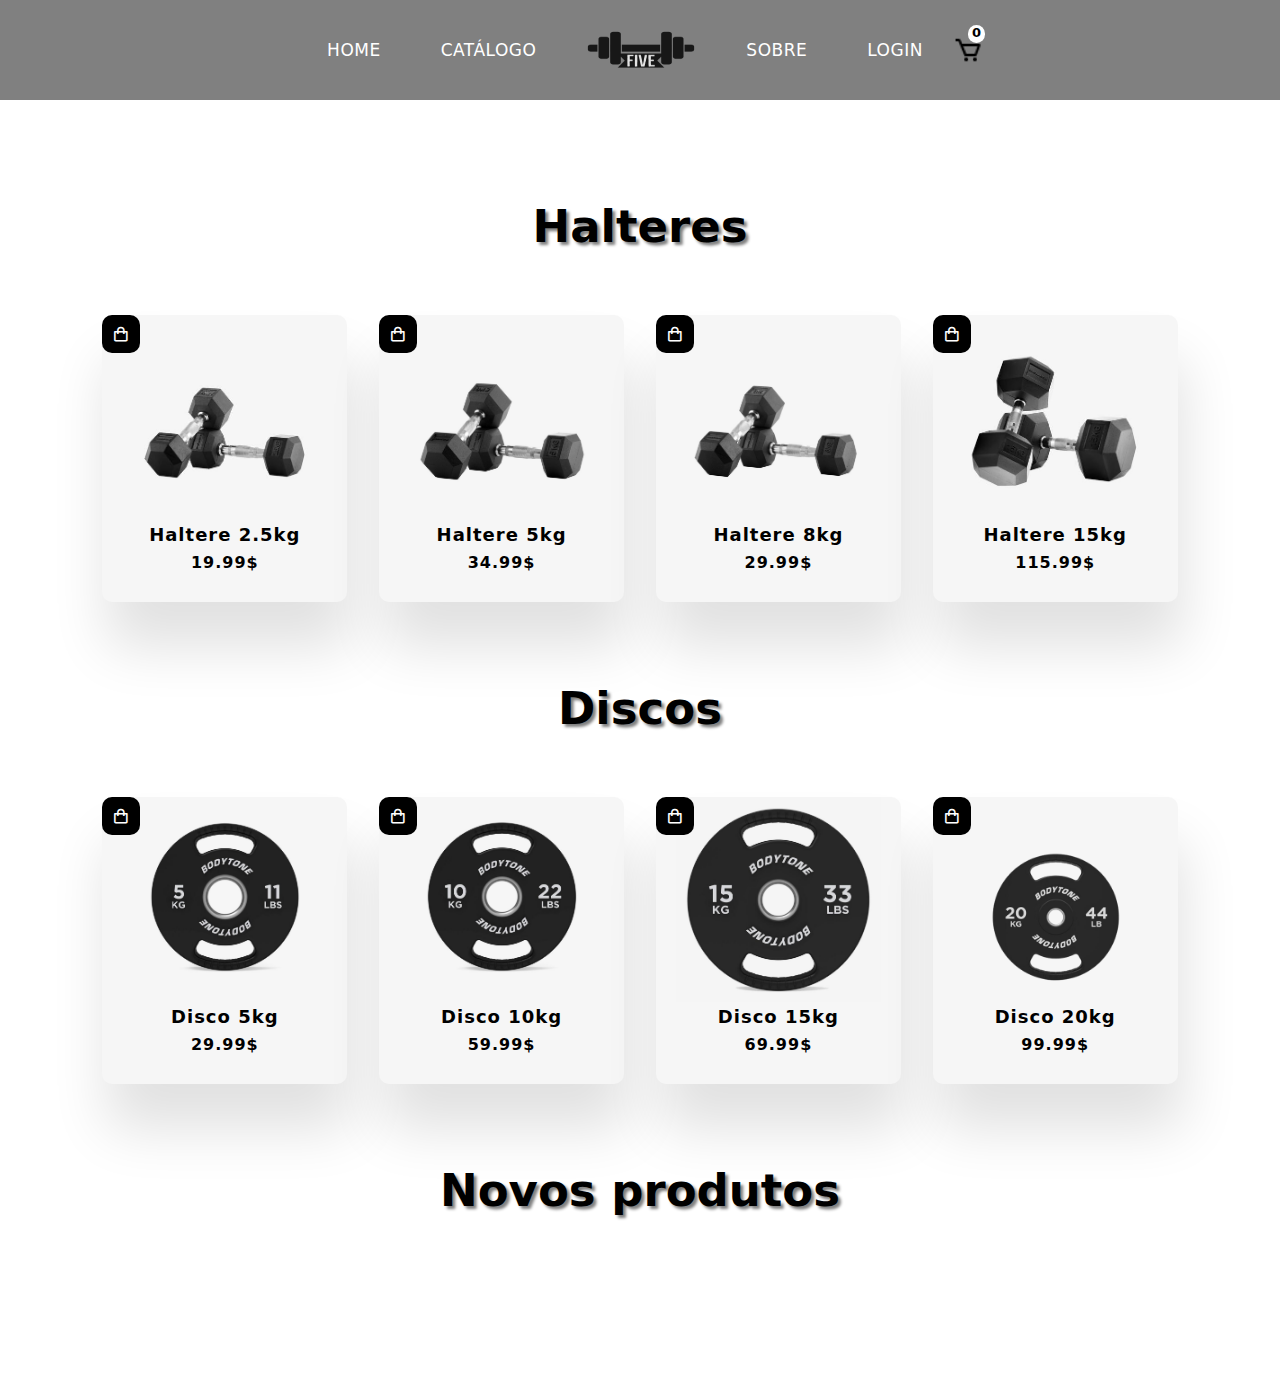
==== commit 315e26ed: "commitas" ====
--- a/catalogo.html
+++ b/catalogo.html
@@ -8,13 +8,14 @@
     <link rel="stylesheet" href="https://unpkg.com/boxicons@latest/css/boxicons.min.css">
 </head>
 <body>
+    
     <div class="topnav">
         <div class="nav-container">
             <a href="index.html" target="_parent">Home</a>
             <a href="catalogo.html" target="_parent">Catálogo</a>
             <img src="img/Five-logos_transparent.png" class="topnav-icon">
             <a href="index.html#sobre" target="_parent">Sobre</a>
-            <a href="login.html" target="_parent">Login</a>
+            <a href="login.php" target="_parent">Login</a>
             <div style="height: 50px;">
                 <h1 class="quantity"></h1>
                 <img src="img/cart.png" id="cart-icon">
--- a/style.css
+++ b/style.css
@@ -317,6 +317,7 @@
     position: relative;
     transition: all .35s ease;
     scale: 1;
+    max-width: 240px;
 }
 
 .box:hover {
